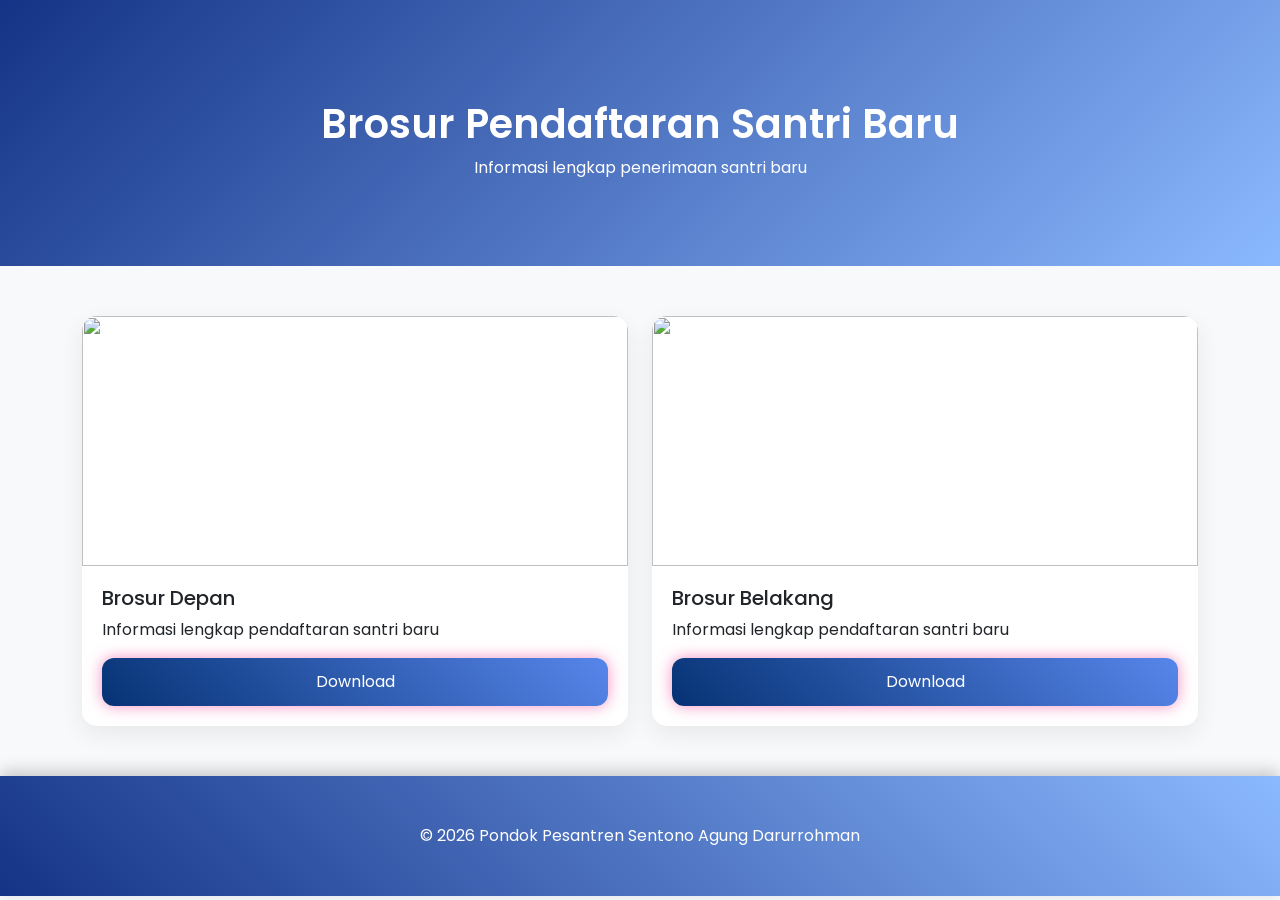
==== brosur.html @ 6688eae2 "upload pertama" ====
<!DOCTYPE html>
<html lang="id">
<head>
<meta charset="UTF-8">
<meta name="viewport" content="width=device-width, initial-scale=1.0">
<title>Brosur Pesantren</title>

<!-- Font -->
<link href="https://fonts.googleapis.com/css2?family=Poppins:wght@300;400;600&display=swap" rel="stylesheet">

<!-- Bootstrap -->
<link href="https://cdn.jsdelivr.net/npm/bootstrap@5.3.0/dist/css/bootstrap.min.css" rel="stylesheet">

<!-- AOS -->
<link href="https://unpkg.com/aos@2.3.4/dist/aos.css" rel="stylesheet">

<style>
body {
  font-family: 'Poppins', sans-serif;
  background: #f8f9fa;
}

/* HERO */
.hero {
  padding: 100px 20px 70px;
  text-align: center;
  background: linear-gradient(135deg, #153386, #8bb9ff);
  color: white;
}

.hero h1 {
  font-size: 40px;
  font-weight: 600;
}

.hero p {
  font-size: 16px;
}

/* SECTION */
.section {
  padding: 50px 15px;
}

/* CARD */
.brosur-card {
  background: white;
  border-radius: 15px;
  overflow: hidden;
  box-shadow: 0 8px 25px rgba(0,0,0,0.07);
  transition: 0.3s;
  height: 100%;
}

.brosur-card:hover {
  transform: translateY(-5px);
}

/* IMAGE */
.brosur-img {
  width: 100%;
  height: 250px;
  object-fit: cover;
}

/* BODY */
.brosur-body {
  padding: 20px;
}

/* BUTTON */
.btn-download {
  width: 100%;
  background: #242daf;
  color: white;
  border-radius: 8px;
}.btn-download:hover {
  background: linear-gradient(45deg, #153386, #8bb9ff);
}.btn-download {
  transition: 0.3s;
}.btn-bilu {
  background: linear-gradient(45deg, #063274, #5786eb);
  color: white;
  padding: 12px 25px;
  border: none;
  border-radius: 12px;
  box-shadow: 0 0 15px #ec489999;
  transition: 0.3s;
}

/* PDF PREVIEW */
.pdf-frame {
  width: 100%;
  height: 500px;
  border: none;
  border-radius: 10px;
}

/* RESPONSIVE BREAKPOINTS */

/* Tablet */
@media (max-width: 992px) {
  .hero h1 {
    font-size: 32px;
  }

  .brosur-img {
    height: 220px;
  }
}

/* HP */
@media (max-width: 576px) {
  .hero {
    padding: 80px 15px 50px;
  }

  .hero h1 {
    font-size: 26px;
  }

  .hero p {
    font-size: 14px;
  }

  .brosur-img {
    height: 200px;
  }

  .pdf-frame {
    height: 350px;
  }
}footer {
  background: linear-gradient(45deg, #153386, #8bb9ff);
  color: white;
  text-align: center;
  padding: 25px;
  box-shadow: 0 -5px 15px rgba(0,0,0,0.2);
}
</style>
</head>

<body>

<!-- HERO -->
<section class="hero">
  <div class="container">
    <h1 data-aos="fade-down">Brosur Pendaftaran Santri Baru</h1>
    <p data-aos="fade-up">Informasi lengkap penerimaan santri baru</p>
  </div>
</section>

<!-- BROSUR -->
<section class="section">
  <div class="container">
    <div class="row g-4">

      <!-- PUTRA -->
      <div class="col-lg-6 col-md-6 col-12" data-aos="fade-up">
        <div class="brosur-card">
          <img src="assets/Brosur/Brosur Depan.jpg.jpeg" class="brosur-img">
          <div class="brosur-body">
            <h5>Brosur Depan</h5>
            <p>Informasi lengkap pendaftaran santri baru</p>
            <a href="assets/Brosur/Brosur Depan.jpg.jpeg" target="_blank" class="btn btn-bilu btn-download">Download</a>
          </div>
        </div>
      </div>

      <!-- PUTRI -->
      <div class="col-lg-6 col-md-6 col-12" data-aos="fade-up" data-aos-delay="100">
        <div class="brosur-card">
          <img src="assets/Brosur/Brosur Belakang.jpg.jpeg" class="brosur-img">
          <div class="brosur-body">
            <h5>Brosur Belakang</h5>
            <p>Informasi lengkap pendaftaran santri baru</p>
            <a href="assets/Brosur/Brosur Belakang.jpg.jpeg" target="_blank" class="btn btn-bilu btn-download">Download</a>
          </div>
        </div>
      </div>

    </div>
  </div>
</section>

<!-- FOOTER -->
<footer class="text-center p-5 footer text-white">
  © 2026 Pondok Pesantren Sentono Agung Darurrohman
</footer>

<!-- AOS -->
<script src="https://unpkg.com/aos@2.3.4/dist/aos.js"></script>
<script>
AOS.init({
  duration: 800,
  once: true
});
AOS.refresh();
</script>


</body>
</html>
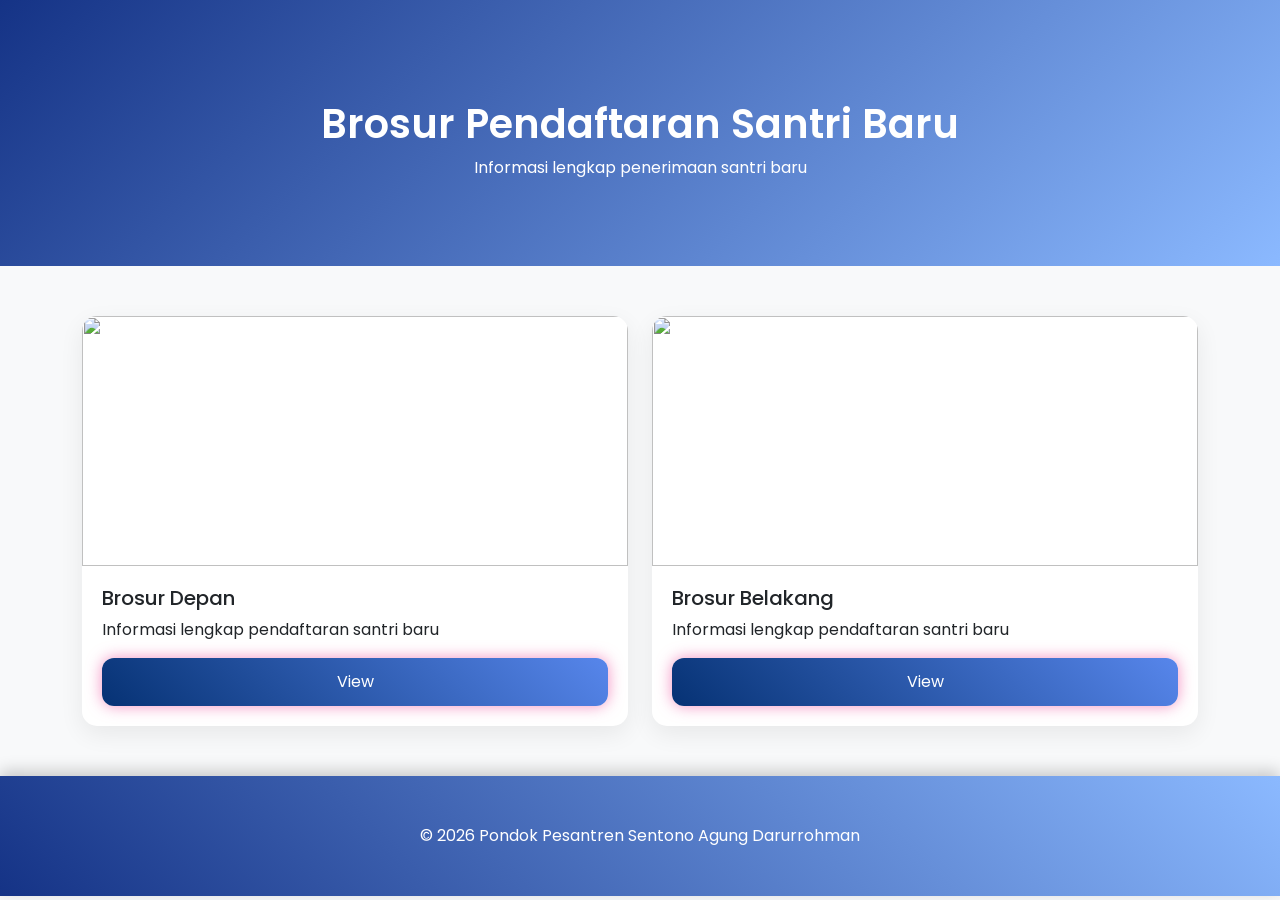
==== commit 672612f1: "update now" ====
--- a/brosur.html
+++ b/brosur.html
@@ -155,26 +155,26 @@
   <div class="container">
     <div class="row g-4">
 
-      <!-- PUTRA -->
+      <!-- Depan -->
       <div class="col-lg-6 col-md-6 col-12" data-aos="fade-up">
         <div class="brosur-card">
           <img src="assets/Brosur/Brosur Depan.jpg.jpeg" class="brosur-img">
           <div class="brosur-body">
             <h5>Brosur Depan</h5>
             <p>Informasi lengkap pendaftaran santri baru</p>
-            <a href="assets/Brosur/Brosur Depan.jpg.jpeg" target="_blank" class="btn btn-bilu btn-download">Download</a>
+            <a href="assets/Brosur/Brosur Depan.jpg.jpeg" target="_blank" class="btn btn-bilu btn-download">View</a>
           </div>
         </div>
       </div>
 
-      <!-- PUTRI -->
+      <!-- Belakang-->
       <div class="col-lg-6 col-md-6 col-12" data-aos="fade-up" data-aos-delay="100">
         <div class="brosur-card">
           <img src="assets/Brosur/Brosur Belakang.jpg.jpeg" class="brosur-img">
           <div class="brosur-body">
             <h5>Brosur Belakang</h5>
             <p>Informasi lengkap pendaftaran santri baru</p>
-            <a href="assets/Brosur/Brosur Belakang.jpg.jpeg" target="_blank" class="btn btn-bilu btn-download">Download</a>
+            <a href="assets/Brosur/Brosur Belakang.jpg.jpeg" target="_blank" class="btn btn-bilu btn-download">View</a>
           </div>
         </div>
       </div>
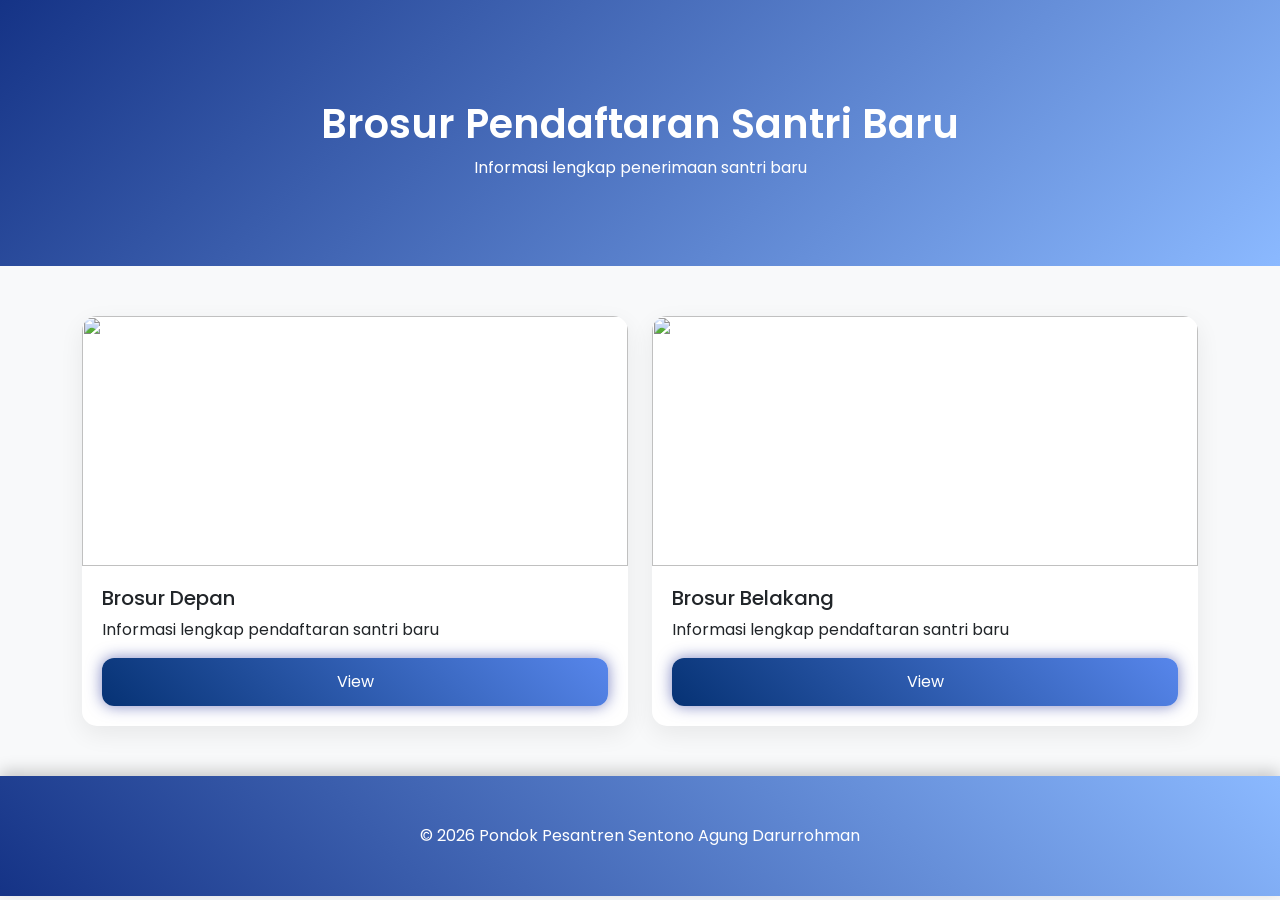
==== commit 9ac3bae7: "update now" ====
--- a/brosur.html
+++ b/brosur.html
@@ -84,7 +84,7 @@
   padding: 12px 25px;
   border: none;
   border-radius: 12px;
-  box-shadow: 0 0 15px #ec489999;
+  box-shadow: 0 0 15px #28349b99;
   transition: 0.3s;
 }
 
